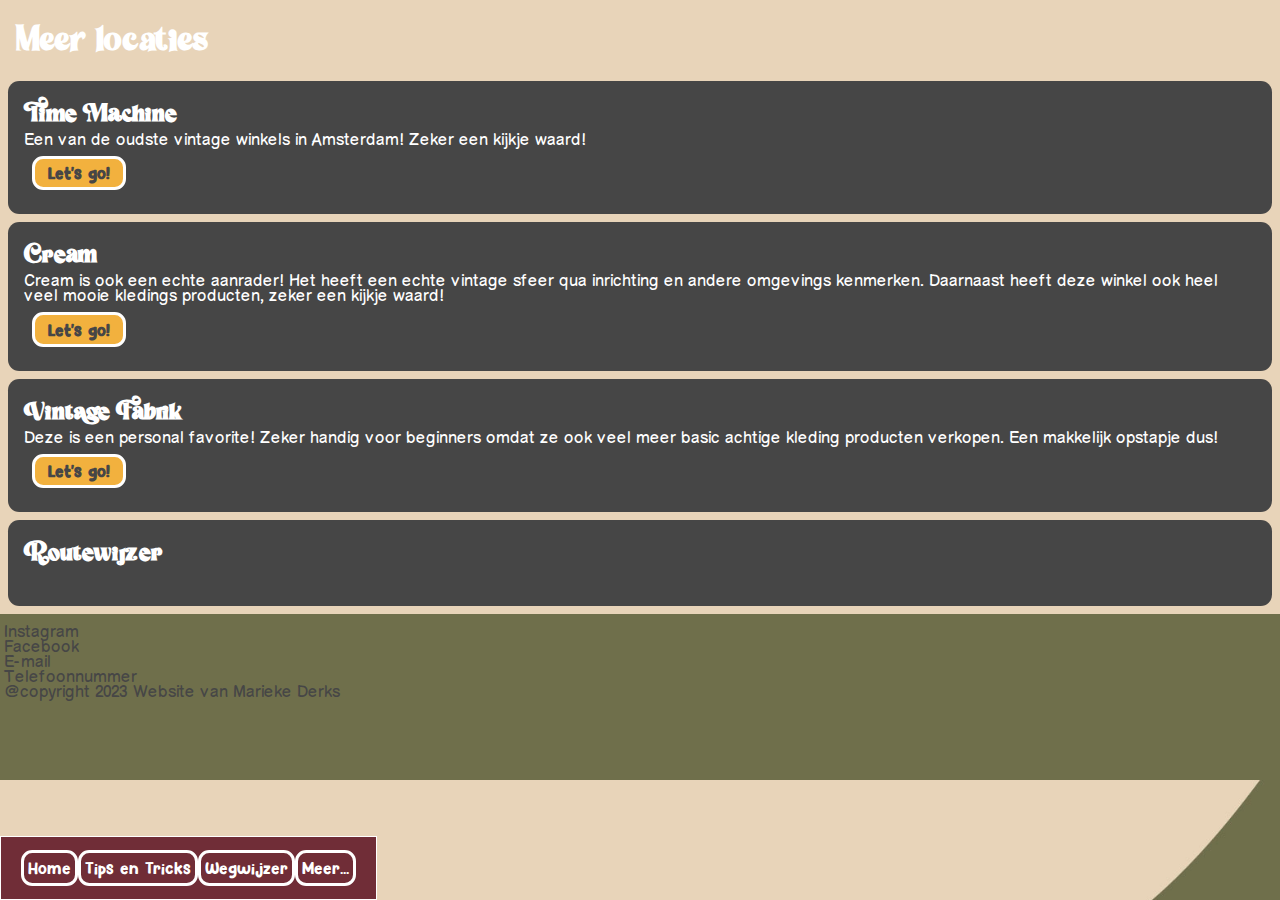
==== meer.html @ 157f100a "new changes" ====
<!DOCTYPE html>
<html lang="nl">
<head>
    <meta charset="UTF-8">
    <meta name="viewport" content="width=device-width, initial-scale=1.0">
    <title>Document</title>
    <link href="css-styles/styles.css" rel="stylesheet">
</head>
<body class="meer">

<nav>
    <ul>
        <li><a href="index.html">Home</a></li>
        <li><a href="tipsentricks.html">Tips en Tricks</a></li>
        <li><a href="wegwijzer.html">Wegwijzer</a></li>
        <li><a href="meer.html">Meer...</a></li>
    </ul>
</nav>

<header>
    <h1>Meer locaties</h1>
</header>

<main>

<section>
    <h2>Time Machine</h2>
    <p>Een van de oudste vintage winkels in Amsterdam! Zeker een kijkje waard!</p>

    <a class="button" href="https://maps.app.goo.gl/1yrrtCbxNXpj2S41A">Let's go!</a>
</section>

<section>
    <h2>Cream</h2>
    <p>Cream is ook een echte aanrader! Het heeft een echte vintage sfeer qua inrichting en andere omgevings kenmerken. 
    Daarnaast heeft deze winkel ook heel veel mooie kledings producten, zeker een kijkje waard!
    </p>

    <a class="button" href="https://maps.app.goo.gl/H2wrDLo3riUGQvRA8">Let's go!</a>
</section>

<section>
    <h2>Vintage Fabrik</h2>
    <p>Deze is een personal favorite! Zeker handig voor beginners omdat ze ook veel meer basic achtige kleding producten verkopen. 
        Een makkelijk opstapje dus!
    </p>

    <a class="button" href="https://maps.app.goo.gl/UVTr3nBCAPmaEdL59">Let's go!</a>
</section>

<section>
    <h2>Routewijzer</h2>
    <p></p>
    <img>

</section>


<!-- routebeschrijvig, meerdere locaties opgesomt in list met naam winkel en button google maps.
 Daarnaast eventueel images van deze winkels en google maps route screenshot-->


</main>
<footer>
    
    <ul>
        <li>Instagram</li>
        <li>Facebook</li>
        <li>E-mail</li>
        <li>Telefoonnummer</li>
    </ul>

    <p> @copyright 2023 Website van Marieke Derks</p>

</footer>

</body>
</html>
---- css-styles/styles.css ----
*{
    margin: 0;
    padding: 0;
    box-sizing: border-box;
}

@font-face {
    font-family: 'Hey Comic';
    src: url(/fonts/heycomic.ttf);
}

@font-face{
    font-family: 'Comic Helvetic';
    src: url(/fonts/ComicHelvetic-Light.ttf), url(/fonts/ComicHelvetic-Medium.ttf), url(/fonts/ComicHelvetic-Heavy.ttf);
}

@font-face {
    font-family:'Mount Hills' ;
    src: url(/fonts/MountHills.ttf);
}

@font-face {
    font-family: 'Magic Retro';
    src: url(/fonts/MagicRetro.ttf);
}

@font-face {
    font-family: 'Brodies';
    src: url(/fonts/brodies.ttf);
}

body{
    background-color: #e8d4b9 ;
}


h1{
    font-family: 'Mount Hills';
}

h2, h3{
    font-family: 'Magic Retro';
}

p{
    font-family: 'Comic Helvetic';
    font-weight: lighter;

}

footer{
    padding: 1mm;
    background-color: #6f6f4b;
    padding-bottom: 5em;
    padding-left: 1mm;
    padding-top: .7em;
    color: #464646;
    font-family: 'Comic Helvetic';
}

footer img{
    width: 1em;
    height: 5em;
}

nav{
    background-color: #702d37;
    position: fixed;
    bottom: 0;
    overflow-x: auto;
}

nav ul {
    display: flex;
    justify-content: space-around;
    padding: 20px;
    list-style-type: none;
    font-family: 'Hey Comic';
    border: .1em solid white;
}

nav li{
    margin: 0;
}

nav a{
    text-decoration: none;
    color: white;
    padding: 4px;
    margin: 0;
    border: .2em solid white;
    text-align: center;
    border-radius: .7em;
}

nav a:hover{
    background-color: white;
    color: #702d37;
}

body.welkom{
    background-image: url("/Images/indexlayout.jpg");
    background-size: cover;
    background-repeat: no-repeat;
    background-position: center;
}

body.tips{
    background-image: url("/Images/tipslayout.jpg");
    background-size: cover;
    background-repeat: no-repeat;
    background-position: center;
}

body.wegwijzer{
    background-image: url("/Images/wegwijzerlayout.jpg");
    background-size: cover;
    background-repeat: no-repeat;
    background-position: center;
}

/*
.button{
    padding: 0.3em 0 0.3em 0;
    margin: 0.3em;
    display: flex;
    justify-content: center;
    border: 0.2em solid white;
    background-color: #f2b13e;
    text-decoration: none;
    font-family: 'Hey Comic';
    color: black;
    border-radius: 0.7em;
}
*/

.button {
    display: inline-block;
    padding: .2em .8em;
    margin: .5em;
    background-color: #f2b13e;
    color: #464646;
    text-decoration: none;
    border: .2em solid white;
    border-radius: .7em;
    font-weight: bold;
    font-family: 'Hey Comic';
}
/* Index pagina css code*/

.welkom img:first-of-type{
    width: 10em;
    height: 10em;
    margin: 1em;
    transform: rotate(-10deg);
}

.welkom img{
    width: 4em;
    margin: 1em 0 1em 3em;
    transform: rotate(10deg);
}

.welkom section:first-of-type{
    color: white;
}

.welkom section{
    color: black;
}

.welkom h1{
    display: flex;
    justify-content: center;
    color: white;
}

.ondertitel{
    display: flex;
    justify-content: center;
    color: #e8d4b9;
    font-size: medium;
}

section{
    margin: 0.5em;
}

.welkom header{
    background-color: #6f6f4b;
    border: 0.2em solid #464646;
    border-radius: 1em;
    margin: 0.5em;
}

.welkom section:last-of-type{
    background-color: #464646;
    padding: 0.5em;
    border-radius: 1em;
    color: white;
}

.duurzaam{
    background-color: #e8d4b9;
    padding: .5em;
    margin: .3em 0;
    border: .2em solid #464646;
    border-radius: .7em;
    display: flex;
    justify-content: center;
    color: #464646;
}

.welkom section:nth-child(2) img{
    width: 10em;
    height: 10em;
    margin: 1em 4em 1em 4em;
}

/* tips en tricks css code*/

.tips header img{
    width: 9em;
    position: absolute;
    top: 4.5em;
    left: 0;
    bottom: 0;
    margin-left: 0.2em;
}

.tips section:first-of-type{
    margin: 0.5em;
    font-size: small;
    max-width: 75% ;
    display: flex;
    justify-content: center;
    margin: 0 4em 0 4em;
    text-align: center;
    color: black;
}

.tips section img:first-of-type{
    width: 7em;
    position: absolute;
    top: 17em;
    left: 21.5em;
}

.tips img:nth-of-type(2){
    width: 5em;
    height: 5em;
    position: absolute;
    top: 25em;
    right: 24em;
}

.tips img:nth-of-type(3){
    width: 6em;
    height: 6em;
    position: absolute;
    top: 45em;
    left: 22em;
}

.tips section{
    text-align: center;
    margin-top: 2em;
    margin-bottom: 3em;
    padding: 1em;
    color: white;
}

.tips ul li{
    list-style-type: none;
}

.tips h1{
    display: flex;
    justify-content: end;
    color: #464646;
    margin-right: .7em;
}


/* wegwijzer css code */

.wegwijzer img{
    width: 8em;
}

.wegwijzer h1{
    display: flex;
    justify-content: center;
    margin: .3em;
    font-family: 'Magic Retro';
}

.wegwijzer p:first-of-type{
    text-align: center;
}

.wegwijzer section:first-of-type p{
    color: white;
}

.wegwijzer p:nth-child(1){
    color: white;
}

.wegwijzer section:first-of-type{
    text-align: center;
    color: black;
}

.wegwijzer section:first-of-type > h2{
    color: #f2b13e;
}

.wegwijzer section{
    color: white;
}

.wegwijzer section:last-of-type{
    text-align: center;
    color: black;
}

/* Meer locatiea */

body.meer{
    background-image: url("/Images/meerlocaties.jpg");
    background-size: cover;
    background-repeat: no-repeat;
    background-position: center;
}

.meer section{
    background-color: #464646;
    border-radius: .7em;
    padding: 1em;
    color: white;
}

.meer h1{
    margin: .5em;
    color: white;
}
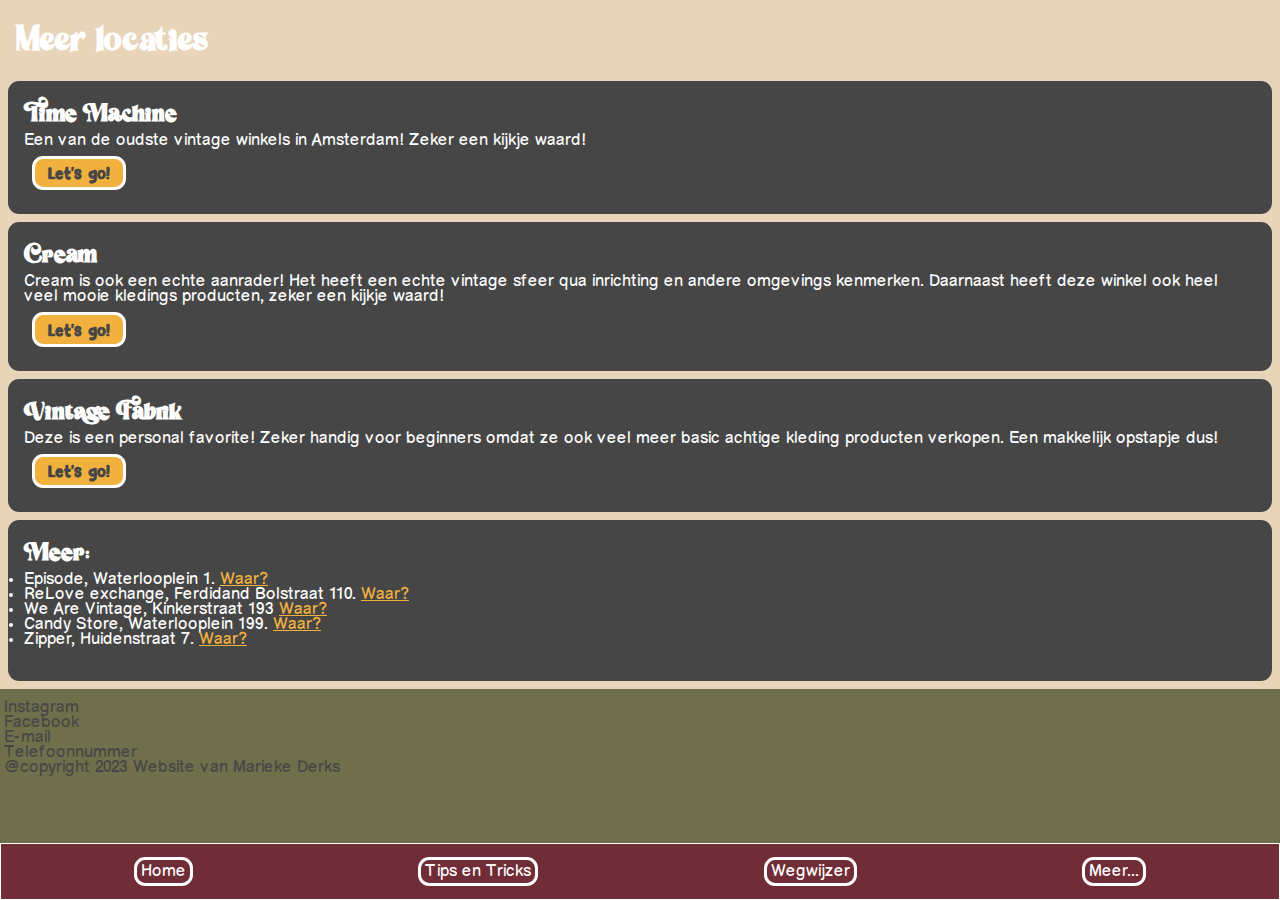
==== commit 69383947: "versio 3" ====
--- a/meer.html
+++ b/meer.html
@@ -49,8 +49,24 @@
 </section>
 
 <section>
-    <h2>Routewijzer</h2>
-    <p></p>
+    <h2>Meer:</h2>
+    <ul>
+        <li>Episode, Waterlooplein 1.
+            <a href="https://maps.app.goo.gl/FitJqu2rZqXdZ6nCA">Waar?</a>
+        </li>
+        <li>ReLove exchange, Ferdidand Bolstraat 110.
+            <a href="https://maps.app.goo.gl/3KwSvn19D9FcfKz2A">Waar?</a>
+        </li>
+        <li>We Are Vintage, Kinkerstraat 193
+            <a href="https://maps.app.goo.gl/UV9weEpSqpRN5jw48">Waar?</a>
+        </li>
+        <li>Candy Store, Waterlooplein 199.
+            <a href="https://maps.app.goo.gl/1tgpuvkDETcw13yq6">Waar?</a>
+        </li>
+        <li> Zipper, Huidenstraat 7.
+            <a href="https://maps.app.goo.gl/vNgRGS8vGJMSntjj7">Waar?</a>
+        </li>
+    </ul>
     <img>
 
 </section>
--- a/css-styles/styles.css
+++ b/css-styles/styles.css
@@ -68,6 +68,7 @@
     position: fixed;
     bottom: 0;
     overflow-x: auto;
+    width: 100%;
 }
 
 nav ul {
@@ -99,21 +100,21 @@
 }
 
 body.welkom{
-    background-image: url("/Images/indexlayout.jpg");
+    background-image: url("../Images/indexlayout.jpg");
     background-size: cover;
     background-repeat: no-repeat;
     background-position: center;
 }
 
 body.tips{
-    background-image: url("/Images/tipslayout.jpg");
+    background-image: url("../Images/tipslayout.jpg");
     background-size: cover;
     background-repeat: no-repeat;
     background-position: center;
 }
 
 body.wegwijzer{
-    background-image: url("/Images/wegwijzerlayout.jpg");
+    background-image: url("../Images/wegwijzerlayout.jpg");
     background-size: cover;
     background-repeat: no-repeat;
     background-position: center;
@@ -222,7 +223,7 @@
 .tips header img{
     width: 9em;
     position: absolute;
-    top: 4.5em;
+    top: .3em;
     left: 0;
     bottom: 0;
     margin-left: 0.2em;
@@ -242,7 +243,7 @@
 .tips section img:first-of-type{
     width: 7em;
     position: absolute;
-    top: 17em;
+    top: 12.5em;
     left: 21.5em;
 }
 
@@ -250,7 +251,7 @@
     width: 5em;
     height: 5em;
     position: absolute;
-    top: 25em;
+    top: 20em;
     right: 24em;
 }
 
@@ -258,8 +259,8 @@
     width: 6em;
     height: 6em;
     position: absolute;
-    top: 45em;
-    left: 22em;
+    top: 39.7em;
+    left: 22.5em;
 }
 
 .tips section{
@@ -328,7 +329,7 @@
 /* Meer locatiea */
 
 body.meer{
-    background-image: url("/Images/meerlocaties.jpg");
+    background-image: url("../Images/meerlocaties.jpg");
     background-size: cover;
     background-repeat: no-repeat;
     background-position: center;
@@ -346,4 +347,11 @@
     color: white;
 }
 
-
+.meer ul li{
+    font-family: 'Comic Helvetic';
+}
+
+.meer section:last-of-type a{
+    text-decoration: underline;
+    color: #f2b13e;
+}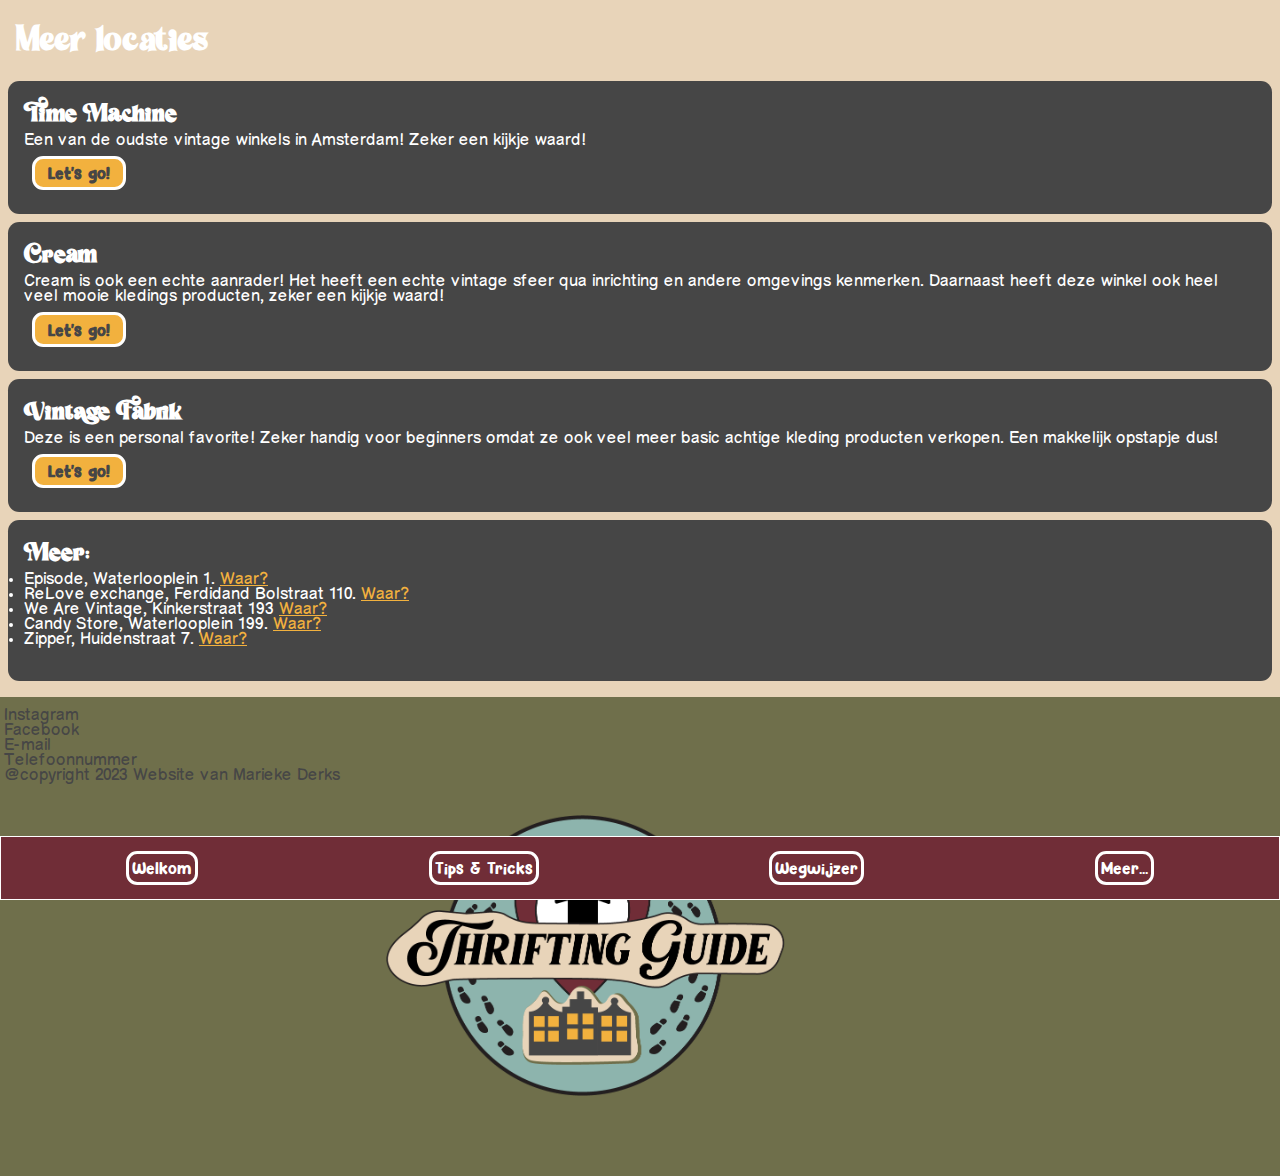
==== commit 40bef513: "version 6" ====
--- a/meer.html
+++ b/meer.html
@@ -10,8 +10,8 @@
 
 <nav>
     <ul>
-        <li><a href="index.html">Home</a></li>
-        <li><a href="tipsentricks.html">Tips en Tricks</a></li>
+        <li><a href="index.html">Welkom</a></li>
+        <li><a href="tipsentricks.html">Tips &amp; Tricks</a></li>
         <li><a href="wegwijzer.html">Wegwijzer</a></li>
         <li><a href="meer.html">Meer...</a></li>
     </ul>
@@ -71,14 +71,9 @@
 
 </section>
 
+</main>
 
-<!-- routebeschrijvig, meerdere locaties opgesomt in list met naam winkel en button google maps.
- Daarnaast eventueel images van deze winkels en google maps route screenshot-->
-
-
-</main>
 <footer>
-    
     <ul>
         <li>Instagram</li>
         <li>Facebook</li>
@@ -88,6 +83,8 @@
 
     <p> @copyright 2023 Website van Marieke Derks</p>
 
+    <img src="Images/logoidee2.png" alt="logo thrifting guide">
+
 </footer>
 
 </body>
--- a/css-styles/styles.css
+++ b/css-styles/styles.css
@@ -6,27 +6,28 @@
 
 @font-face {
     font-family: 'Hey Comic';
-    src: url(/fonts/heycomic.ttf);
+    src: url(../fonts/heycomic.ttf) format('truetype');
 }
 
 @font-face{
     font-family: 'Comic Helvetic';
-    src: url(/fonts/ComicHelvetic-Light.ttf), url(/fonts/ComicHelvetic-Medium.ttf), url(/fonts/ComicHelvetic-Heavy.ttf);
+    src: url(../fonts/ComicHelvetic-Light.ttf) format('truetype');
+    font-weight: 400;
 }
 
 @font-face {
     font-family:'Mount Hills' ;
-    src: url(/fonts/MountHills.ttf);
+    src: url(../fonts/MountHills.ttf) format('truetype');
 }
 
 @font-face {
     font-family: 'Magic Retro';
-    src: url(/fonts/MagicRetro.ttf);
+    src: url(../fonts/MagicRetro.ttf) format('truetype');
 }
 
 @font-face {
     font-family: 'Brodies';
-    src: url(/fonts/brodies.ttf);
+    src: url(../fonts/brodies.ttf) format('truetype');
 }
 
 body{
@@ -63,18 +64,26 @@
     height: 5em;
 }
 
+/* z-index heb ik gebruikt aangezien ik heeel soms op een pagina position:absolute 
+heb gebruikt om icoontjes juist te plaatsen op een speelse manier. Ze-index zorgt ervoor dat
+ze die icoontjes niet mijn nav overlappen wat ze in eerste instantie wel deden.
+Hier was vooral sprake van bij de tips & tricks pagina. Nu door de nav een hoger z-index value te geven,
+heeft ie dus voorrang in overlapping. Chatgpt en MDN heeft me hierbij geholpen */
+
+
 nav{
     background-color: #702d37;
     position: fixed;
     bottom: 0;
     overflow-x: auto;
     width: 100%;
+    z-index: 2;
 }
 
 nav ul {
     display: flex;
     justify-content: space-around;
-    padding: 20px;
+    padding: 20px 10px;
     list-style-type: none;
     font-family: 'Hey Comic';
     border: .1em solid white;
@@ -87,7 +96,7 @@
 nav a{
     text-decoration: none;
     color: white;
-    padding: 4px;
+    padding: .2em;
     margin: 0;
     border: .2em solid white;
     text-align: center;
@@ -97,6 +106,14 @@
 nav a:hover{
     background-color: white;
     color: #702d37;
+}
+
+a.button{
+    transition: 0.2s;
+}
+
+a.button:active {
+    transform: scale(0.8);
 }
 
 body.welkom{
@@ -119,21 +136,6 @@
     background-repeat: no-repeat;
     background-position: center;
 }
-
-/*
-.button{
-    padding: 0.3em 0 0.3em 0;
-    margin: 0.3em;
-    display: flex;
-    justify-content: center;
-    border: 0.2em solid white;
-    background-color: #f2b13e;
-    text-decoration: none;
-    font-family: 'Hey Comic';
-    color: black;
-    border-radius: 0.7em;
-}
-*/
 
 .button {
     display: inline-block;
@@ -147,38 +149,54 @@
     font-weight: bold;
     font-family: 'Hey Comic';
 }
+
 /* Index pagina css code*/
 
-.welkom img:first-of-type{
+.welkom header img{
+    width: 8.5em;
+    transform: rotate(0);
+    position: absolute;
+    top: 1em;
+    left: .8em;
+}
+
+.welkom section:first-of-type img:first-of-type{
     width: 10em;
     height: 10em;
     margin: 1em;
     transform: rotate(-10deg);
-}
-
-.welkom img{
-    width: 4em;
-    margin: 1em 0 1em 3em;
+
+}
+.welkom section:first-of-type img:nth-of-type(2){
+    width: 3em;
+    margin: 2em;
     transform: rotate(10deg);
 }
 
-.welkom section:first-of-type{
-    color: white;
+.welkom section:first-of-type p{
+    color: #e8d4b9;
+    background-color: #464646;
+    padding: 1em;
+    border-radius: 1em;
+}
+.welkom section:first-of-type h2{
+    color: #464646;
 }
 
 .welkom section{
-    color: black;
+    color: white;
+    text-align: center;
 }
 
 .welkom h1{
     display: flex;
-    justify-content: center;
+    justify-content: end;
     color: white;
 }
 
 .ondertitel{
     display: flex;
-    justify-content: center;
+    justify-content: end;
     color: #e8d4b9;
     font-size: medium;
 }
@@ -192,6 +210,7 @@
     border: 0.2em solid #464646;
     border-radius: 1em;
     margin: 0.5em;
+    padding: .5em;
 }
 
 .welkom section:last-of-type{
@@ -201,7 +220,7 @@
     color: white;
 }
 
-.duurzaam{
+.welkom section:nth-child(2) h2{
     background-color: #e8d4b9;
     padding: .5em;
     margin: .3em 0;
@@ -209,33 +228,39 @@
     border-radius: .7em;
     display: flex;
     justify-content: center;
-    color: #464646;
+    color: #464646;  
+}
+
+.welkom section:nth-child(2) p:nth-of-type(2){
+    padding-top: 1.3em;
 }
 
 .welkom section:nth-child(2) img{
     width: 10em;
     height: 10em;
-    margin: 1em 4em 1em 4em;
+    margin: auto;
+    margin-top: 1.5em;
 }
 
 /* tips en tricks css code*/
 
 .tips header img{
-    width: 9em;
+    width: 8em;
     position: absolute;
     top: .3em;
-    left: 0;
-    bottom: 0;
-    margin-left: 0.2em;
+    left: 0.2em;
+}
+
+.tips h1{
+    margin: .3em;
 }
 
 .tips section:first-of-type{
-    margin: 0.5em;
+    margin: auto;
     font-size: small;
     max-width: 75% ;
     display: flex;
     justify-content: center;
-    margin: 0 4em 0 4em;
     text-align: center;
     color: black;
 }
@@ -243,24 +268,27 @@
 .tips section img:first-of-type{
     width: 7em;
     position: absolute;
-    top: 12.5em;
+    top: 12em;
     left: 21.5em;
+    z-index: 1;
 }
 
 .tips img:nth-of-type(2){
-    width: 5em;
-    height: 5em;
-    position: absolute;
-    top: 20em;
-    right: 24em;
-}
-
-.tips img:nth-of-type(3){
     width: 6em;
     height: 6em;
     position: absolute;
-    top: 39.7em;
-    left: 22.5em;
+    top: 22em;
+    right: 23em;
+    z-index: 1;
+}
+
+.tips img:nth-of-type(3){
+    width: 7em;
+    height: 7em;
+    position: absolute;
+    top: 42em;
+    left: 21em;
+    z-index: 1;
 }
 
 .tips section{
@@ -271,7 +299,7 @@
     color: white;
 }
 
-.tips ul li{
+.tips ol li{
     list-style-type: none;
 }
 
@@ -282,8 +310,21 @@
     margin-right: .7em;
 }
 
+.tips section ol li{
+    color: black;
+    border: #f2b13e solid .3em;
+    padding: .5em;
+    margin: .5em;
+    border-radius: .8em;
+}
 
 /* wegwijzer css code */
+
+.wegwijzer p:first-of-type{
+    margin: .2em;
+    text-align: center;
+    color: white;
+}
 
 .wegwijzer img{
     width: 8em;
@@ -296,37 +337,69 @@
     font-family: 'Magic Retro';
 }
 
-.wegwijzer p:first-of-type{
-    text-align: center;
-}
-
-.wegwijzer section:first-of-type p{
-    color: white;
-}
-
-.wegwijzer p:nth-child(1){
-    color: white;
-}
-
 .wegwijzer section:first-of-type{
     text-align: center;
-    color: black;
+    color: white;
 }
 
 .wegwijzer section:first-of-type > h2{
     color: #f2b13e;
 }
 
-.wegwijzer section{
-    color: white;
+.wegwijzer section:first-of-type img:first-of-type{
+    margin: .5em;
+    width: 17em;
+    background-color: #464646;
+    padding: 1em;
+    border-radius: .5em;
+}
+
+.wegwijzer section:nth-child(3) p, h3 {
+    text-align: left;
+    color: white;
+}
+
+.wegwijzer section:nth-child(3){
+    background-color: #464646;
+    border-radius: .7em;
+    margin: 0.5em;
+    padding: .5em;
+}
+
+.wegwijzer section:nth-child(4){
+    background-color: #464646;
+    border-radius: .7em;
+    margin: 0.5em;
+    padding: .5em;
+}
+
+.wegwijzer section:nth-child(5) img{
+    margin: auto;
+    margin-top: .3em;
+    width: 16em;
+    background-color: #464646;
+    padding: .4em;
+    display: flex;
+    justify-content: center;
+}
+
+.wegwijzer section:last-of-type p{
+    color: black;
 }
 
 .wegwijzer section:last-of-type{
     text-align: center;
-    color: black;
-}
-
-/* Meer locatiea */
+}
+.wegwijzer section:first-of-type p:last-of-type{
+    margin: .5em;
+}
+
+.wegwijzer footer p:last-of-type{
+    text-align: left;
+    color: #464646;
+}
+
+/* Meer locaties */
 
 body.meer{
     background-image: url("../Images/meerlocaties.jpg");
@@ -347,11 +420,25 @@
     color: white;
 }
 
-.meer ul li{
+.meer section:last-of-type ul li{
     font-family: 'Comic Helvetic';
 }
 
 .meer section:last-of-type a{
     text-decoration: underline;
     color: #f2b13e;
+}
+
+.meer section:last-of-type{
+    margin-bottom: 1em;
+}
+
+footer img{
+   width: 40%;
+   height: 40%;
+   display: flex;
+   align-items: center;
+   justify-content: center;
+   margin: auto;
+   margin-top: 2em;
 }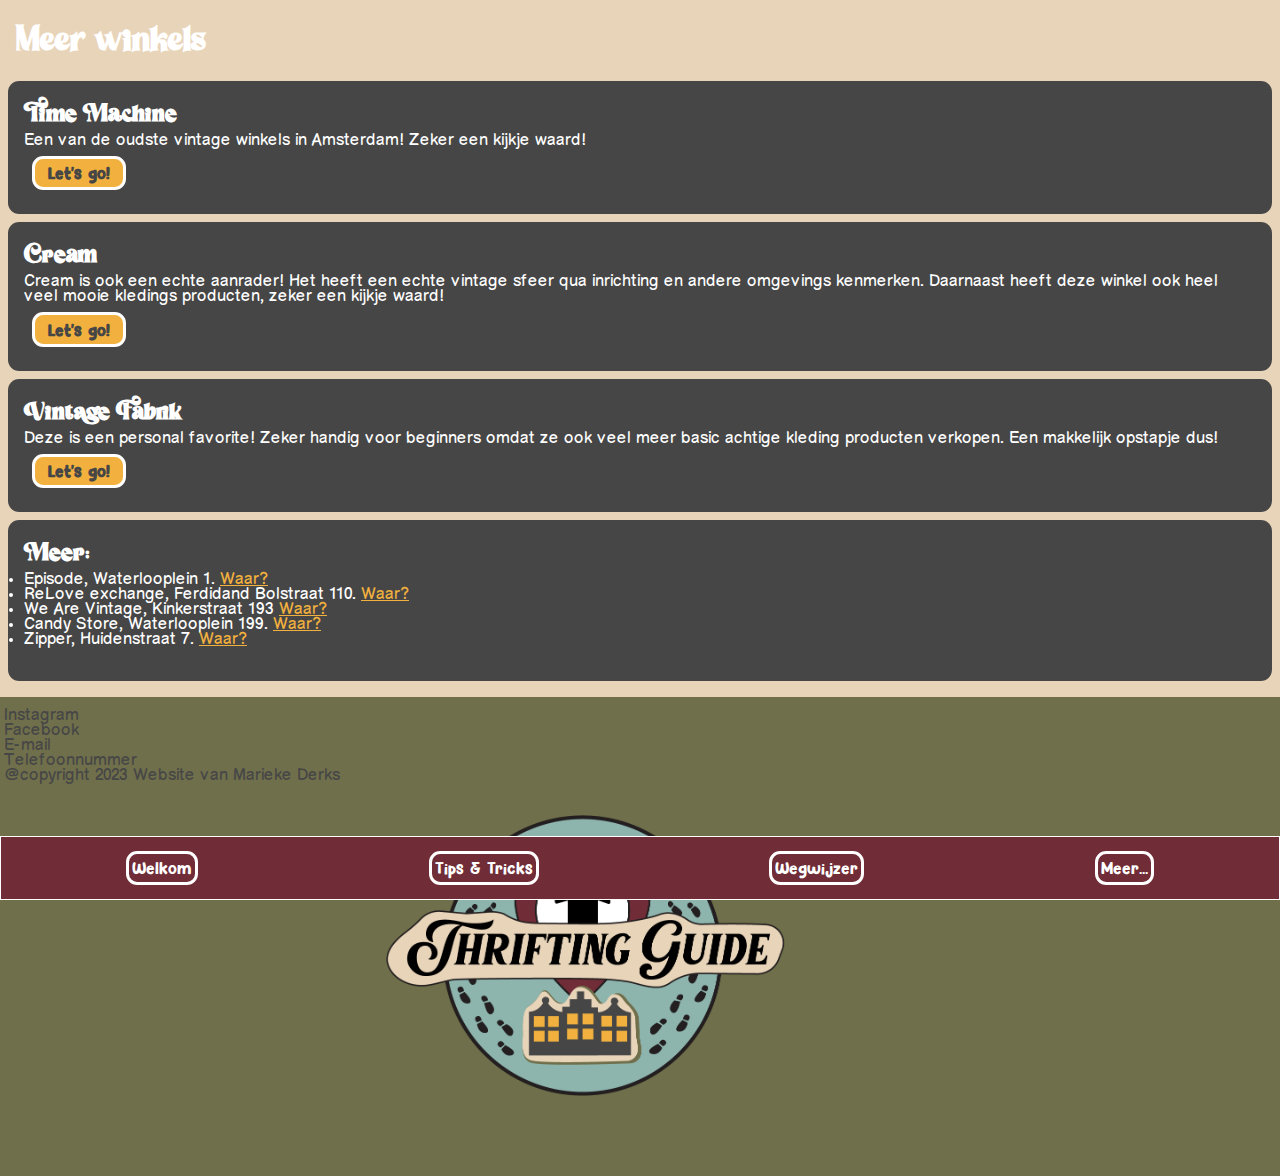
==== commit e5828307: "versie 8" ====
--- a/meer.html
+++ b/meer.html
@@ -18,7 +18,7 @@
 </nav>
 
 <header>
-    <h1>Meer locaties</h1>
+    <h1>Meer winkels</h1>
 </header>
 
 <main>
@@ -27,7 +27,7 @@
     <h2>Time Machine</h2>
     <p>Een van de oudste vintage winkels in Amsterdam! Zeker een kijkje waard!</p>
 
-    <a class="button" href="https://maps.app.goo.gl/1yrrtCbxNXpj2S41A">Let's go!</a>
+    <a class="button" href="https://maps.app.goo.gl/1yrrtCbxNXpj2S41A" target="_blank">Let's go!</a>
 </section>
 
 <section>
@@ -36,7 +36,7 @@
     Daarnaast heeft deze winkel ook heel veel mooie kledings producten, zeker een kijkje waard!
     </p>
 
-    <a class="button" href="https://maps.app.goo.gl/H2wrDLo3riUGQvRA8">Let's go!</a>
+    <a class="button" href="https://maps.app.goo.gl/H2wrDLo3riUGQvRA8" target="_blank">Let's go!</a>
 </section>
 
 <section>
@@ -45,26 +45,26 @@
         Een makkelijk opstapje dus!
     </p>
 
-    <a class="button" href="https://maps.app.goo.gl/UVTr3nBCAPmaEdL59">Let's go!</a>
+    <a class="button" href="https://maps.app.goo.gl/UVTr3nBCAPmaEdL59" target="_blank">Let's go!</a>
 </section>
 
 <section>
     <h2>Meer:</h2>
     <ul>
         <li>Episode, Waterlooplein 1.
-            <a href="https://maps.app.goo.gl/FitJqu2rZqXdZ6nCA">Waar?</a>
+            <a href="https://maps.app.goo.gl/FitJqu2rZqXdZ6nCA" target="_blank">Waar?</a>
         </li>
         <li>ReLove exchange, Ferdidand Bolstraat 110.
-            <a href="https://maps.app.goo.gl/3KwSvn19D9FcfKz2A">Waar?</a>
+            <a href="https://maps.app.goo.gl/3KwSvn19D9FcfKz2A" target="_blank">Waar?</a>
         </li>
         <li>We Are Vintage, Kinkerstraat 193
-            <a href="https://maps.app.goo.gl/UV9weEpSqpRN5jw48">Waar?</a>
+            <a href="https://maps.app.goo.gl/UV9weEpSqpRN5jw48" target="_blank">Waar?</a>
         </li>
         <li>Candy Store, Waterlooplein 199.
-            <a href="https://maps.app.goo.gl/1tgpuvkDETcw13yq6">Waar?</a>
+            <a href="https://maps.app.goo.gl/1tgpuvkDETcw13yq6" target="_blank">Waar?</a>
         </li>
         <li> Zipper, Huidenstraat 7.
-            <a href="https://maps.app.goo.gl/vNgRGS8vGJMSntjj7">Waar?</a>
+            <a href="https://maps.app.goo.gl/vNgRGS8vGJMSntjj7" target="_blank">Waar?</a>
         </li>
     </ul>
     <img>
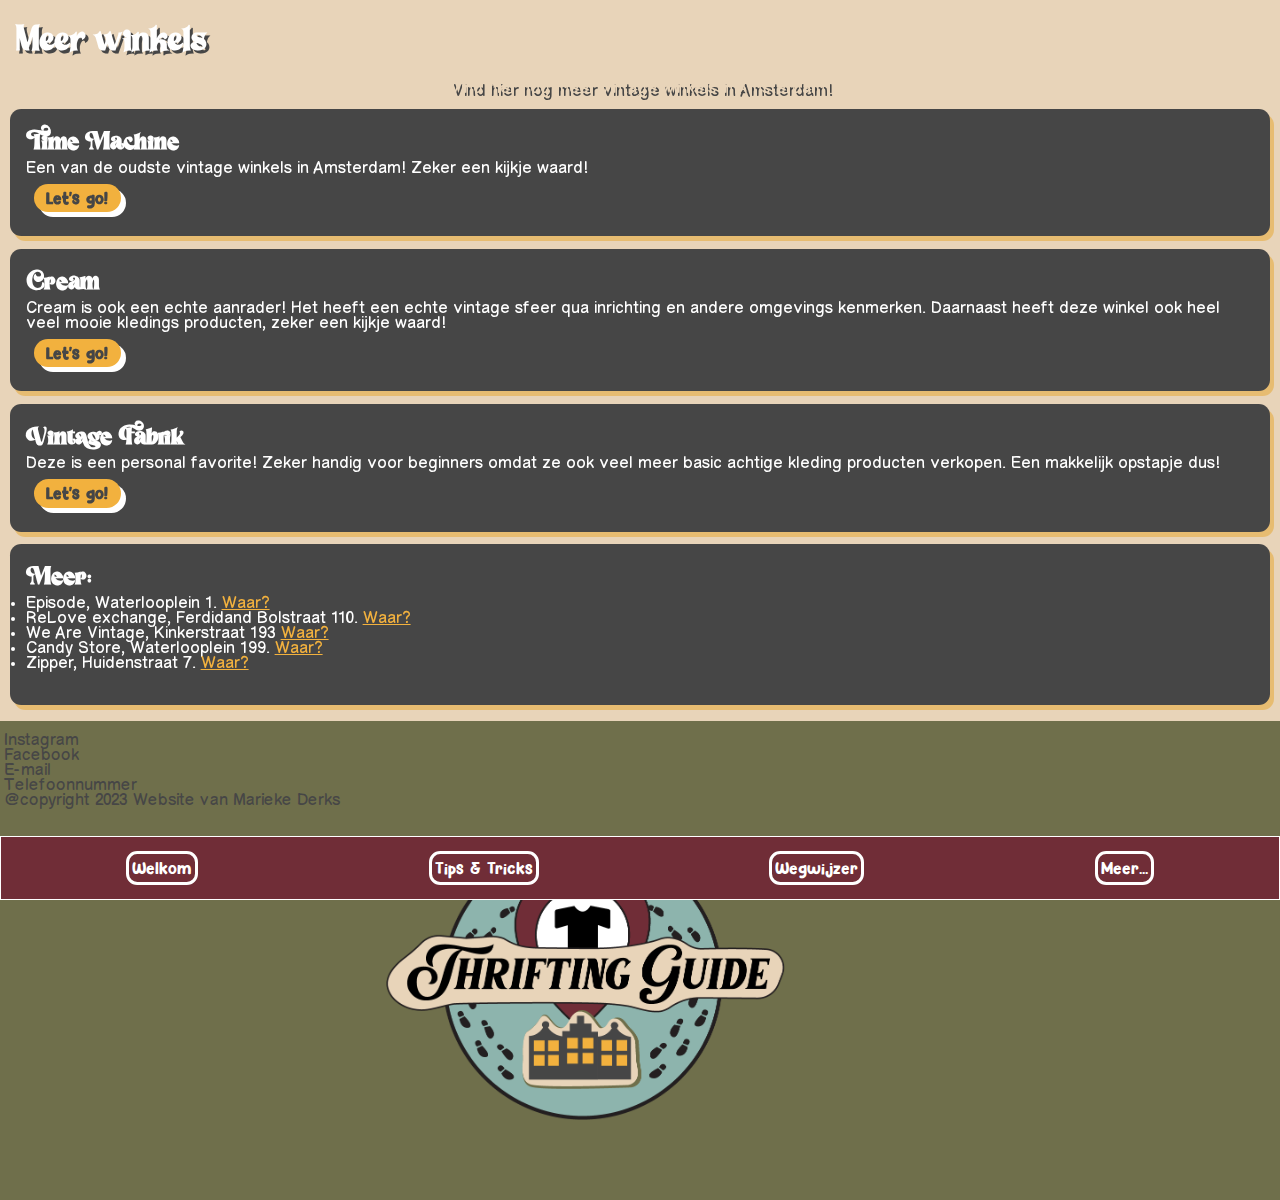
==== commit b8390863: "drop shadow toegevoegt!!" ====
--- a/meer.html
+++ b/meer.html
@@ -19,6 +19,8 @@
 
 <header>
     <h1>Meer winkels</h1>
+
+    <p>Vind hier nog meer vintage winkels in Amsterdam!</p>
 </header>
 
 <main>
--- a/css-styles/styles.css
+++ b/css-styles/styles.css
@@ -144,10 +144,10 @@
     background-color: #f2b13e;
     color: #464646;
     text-decoration: none;
-    border: .2em solid white;
-    border-radius: .7em;
+    border-radius: 1em;
     font-weight: bold;
     font-family: 'Hey Comic';
+    filter: drop-shadow(5px 5px 0px white );
 }
 
 /* Index pagina css code*/
@@ -218,17 +218,19 @@
     padding: 0.5em;
     border-radius: 1em;
     color: white;
+    filter: drop-shadow(5px 5px 0px #6f6f4b );
+    margin: 2em 1em 2em 1em;
 }
 
 .welkom section:nth-child(2) h2{
     background-color: #e8d4b9;
     padding: .5em;
-    margin: .3em 0;
-    border: .2em solid #464646;
+    margin: .7em 0;
     border-radius: .7em;
     display: flex;
     justify-content: center;
     color: #464646;  
+    filter: drop-shadow(5px 5px 0px #464646 );
 }
 
 .welkom section:nth-child(2) p:nth-of-type(2){
@@ -253,6 +255,7 @@
 
 .tips h1{
     margin: .3em;
+    filter: drop-shadow(3px 3px 0px white );
 }
 
 .tips section:first-of-type{
@@ -299,6 +302,10 @@
     color: white;
 }
 
+.tips section:last-of-type h2{
+    filter: drop-shadow(3px 3px 0px #464646 );
+}
+
 .tips ol li{
     list-style-type: none;
 }
@@ -332,9 +339,12 @@
 
 .wegwijzer h1{
     display: flex;
+    color: #464646;
+    font-size: xx-large;
     justify-content: center;
     margin: .3em;
     font-family: 'Magic Retro';
+    filter: drop-shadow(2.5px 2.5px 0px white);
 }
 
 .wegwijzer section:first-of-type{
@@ -344,6 +354,7 @@
 
 .wegwijzer section:first-of-type > h2{
     color: #f2b13e;
+    filter: drop-shadow(2px 2px 0px #464646 );
 }
 
 .wegwijzer section:first-of-type img:first-of-type{
@@ -362,15 +373,17 @@
 .wegwijzer section:nth-child(3){
     background-color: #464646;
     border-radius: .7em;
-    margin: 0.5em;
+    margin: 0.8em .6em .8em .6em;
     padding: .5em;
+    filter: drop-shadow(5px 5px 0px #e7bc71 );
 }
 
 .wegwijzer section:nth-child(4){
     background-color: #464646;
     border-radius: .7em;
-    margin: 0.5em;
+    margin: 0.8em .6em .8em .6em;
     padding: .5em;
+    filter: drop-shadow(5px 5px 0px #e7bc71 );
 }
 
 .wegwijzer section:nth-child(5) img{
@@ -413,11 +426,14 @@
     border-radius: .7em;
     padding: 1em;
     color: white;
+    margin: 0.8em .6em .8em .6em;
+    filter: drop-shadow(4px 5px 0px #e7bc71 );
 }
 
 .meer h1{
     margin: .5em;
     color: white;
+    filter: drop-shadow(3px 3px 0px #464646 );
 }
 
 .meer section:last-of-type ul li{
@@ -431,6 +447,13 @@
 
 .meer section:last-of-type{
     margin-bottom: 1em;
+}
+
+.meer header p{
+    text-align: center;
+    margin: .4em;
+    color: #e8d4b9;
+    filter: drop-shadow(3px 3px 0px #464646 );
 }
 
 footer img{
@@ -441,4 +464,5 @@
    justify-content: center;
    margin: auto;
    margin-top: 2em;
-}+}
+
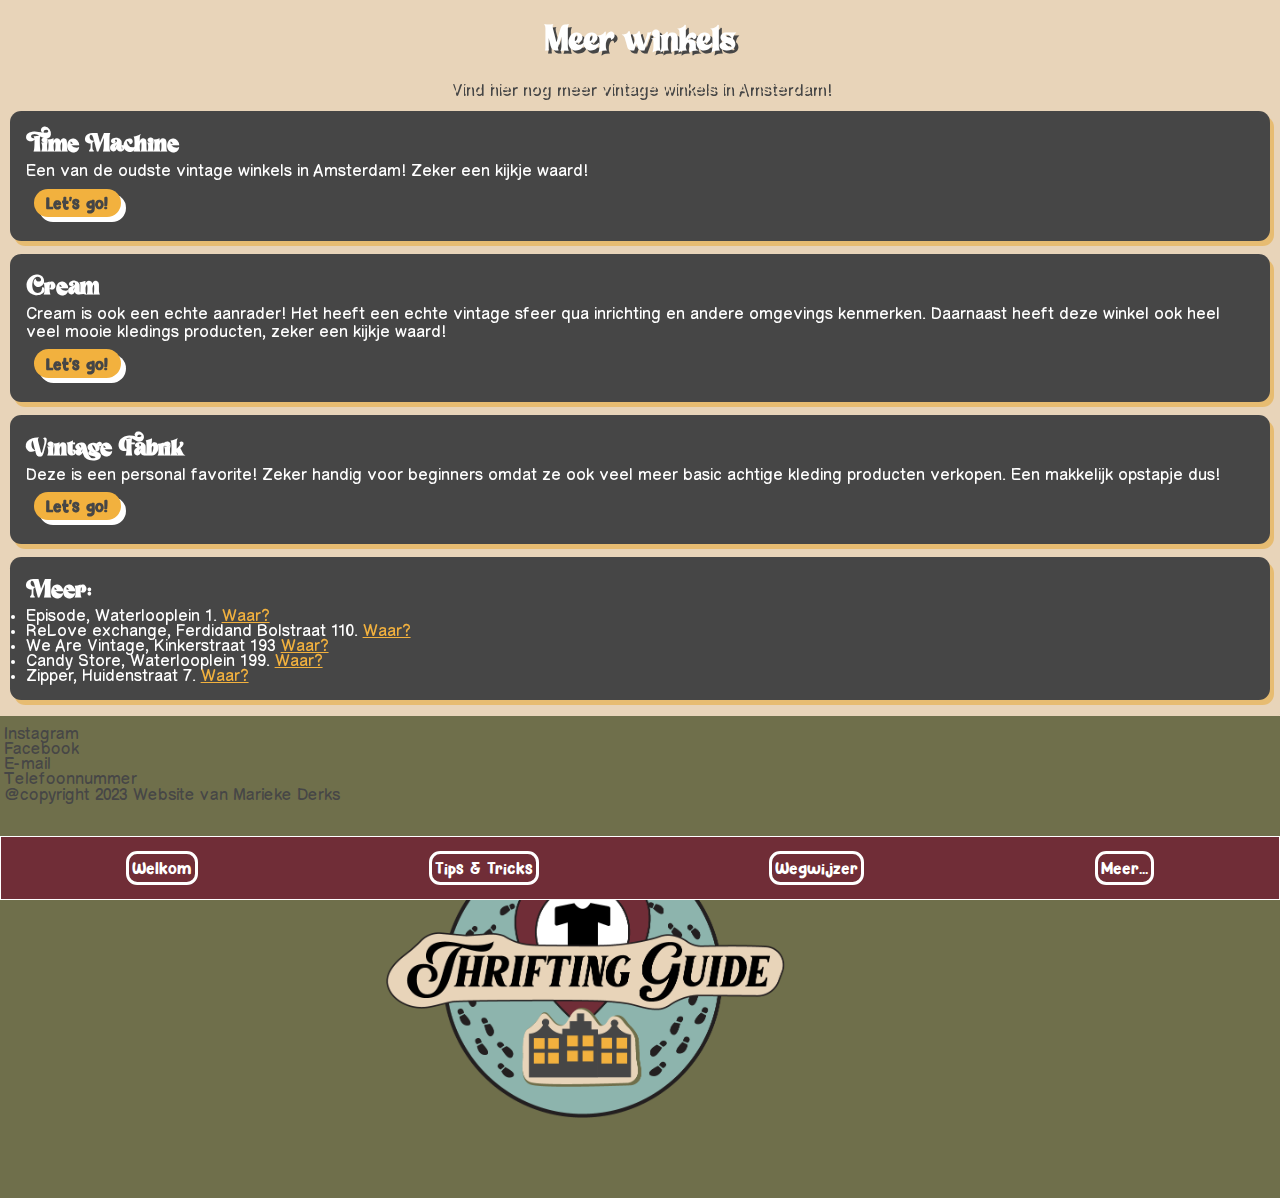
==== commit 2eea11cb: "last version?" ====
--- a/meer.html
+++ b/meer.html
@@ -3,7 +3,7 @@
 <head>
     <meta charset="UTF-8">
     <meta name="viewport" content="width=device-width, initial-scale=1.0">
-    <title>Document</title>
+    <title>meer</title>
     <link href="css-styles/styles.css" rel="stylesheet">
 </head>
 <body class="meer">
@@ -69,7 +69,6 @@
             <a href="https://maps.app.goo.gl/vNgRGS8vGJMSntjj7" target="_blank">Waar?</a>
         </li>
     </ul>
-    <img>
 
 </section>
 
--- a/css-styles/styles.css
+++ b/css-styles/styles.css
@@ -1,3 +1,6 @@
+/* Ik wil graag even een paar dingen benoemen. Voor deze website heb ik gebruik gemaakt van css properties waar ik soms een tutorial voor of informatie voor heb opgezocht.
+Dit geld voor de position:absolute , z-index en filter: drop shadow elementen. De bronnen hiervoor zijn: mdn, w3schools en chatgpt. */
+
 *{
     margin: 0;
     padding: 0;
@@ -46,7 +49,7 @@
 p{
     font-family: 'Comic Helvetic';
     font-weight: lighter;
-
+    line-height: 1.1;
 }
 
 footer{
@@ -60,16 +63,20 @@
 }
 
 footer img{
-    width: 1em;
-    height: 5em;
+    width: 40%;
+    height: 40%;
+    display: flex;
+    align-items: center;
+    justify-content: center;
+    margin: auto;
+    margin-top: 2em;
 }
 
 /* z-index heb ik gebruikt aangezien ik heeel soms op een pagina position:absolute 
-heb gebruikt om icoontjes juist te plaatsen op een speelse manier. Ze-index zorgt ervoor dat
-ze die icoontjes niet mijn nav overlappen wat ze in eerste instantie wel deden.
-Hier was vooral sprake van bij de tips & tricks pagina. Nu door de nav een hoger z-index value te geven,
+heb gebruikt om icoontjes juist te plaatsen op een speelse manier. Z-index zorgt ervoor dat
+die icoontjes niet mijn nav overlappen wat ze in eerste instantie wel deden.
+Hier was vooral sprake van bij de tips & tricks pagina. Nu door de nav een hogere z-index value te geven,
 heeft ie dus voorrang in overlapping. Chatgpt en MDN heeft me hierbij geholpen */
-
 
 nav{
     background-color: #702d37;
@@ -260,19 +267,20 @@
 
 .tips section:first-of-type{
     margin: auto;
-    font-size: small;
+    font-size: 0.9em;
     max-width: 75% ;
     display: flex;
     justify-content: center;
     text-align: center;
     color: black;
+    filter: drop-shadow(2px 2px 0px white );
 }
 
 .tips section img:first-of-type{
     width: 7em;
     position: absolute;
-    top: 12em;
-    left: 21.5em;
+    top: 8em;
+    left: 15em;
     z-index: 1;
 }
 
@@ -280,8 +288,8 @@
     width: 6em;
     height: 6em;
     position: absolute;
-    top: 22em;
-    right: 23em;
+    top: 19em;
+    right: 17em;
     z-index: 1;
 }
 
@@ -289,8 +297,8 @@
     width: 7em;
     height: 7em;
     position: absolute;
-    top: 42em;
-    left: 21em;
+    top: 43.5em;
+    left: 15.5em;
     z-index: 1;
 }
 
@@ -361,7 +369,7 @@
     margin: .5em;
     width: 17em;
     background-color: #464646;
-    padding: 1em;
+    padding: .7em;
     border-radius: .5em;
 }
 
@@ -412,7 +420,7 @@
     color: #464646;
 }
 
-/* Meer locaties */
+/* Meer winkels */
 
 body.meer{
     background-image: url("../Images/meerlocaties.jpg");
@@ -433,6 +441,7 @@
 .meer h1{
     margin: .5em;
     color: white;
+    text-align: center;
     filter: drop-shadow(3px 3px 0px #464646 );
 }
 
@@ -453,16 +462,5 @@
     text-align: center;
     margin: .4em;
     color: #e8d4b9;
-    filter: drop-shadow(3px 3px 0px #464646 );
-}
-
-footer img{
-   width: 40%;
-   height: 40%;
-   display: flex;
-   align-items: center;
-   justify-content: center;
-   margin: auto;
-   margin-top: 2em;
-}
-
+    filter: drop-shadow(2px 2px 0px #464646 );
+}